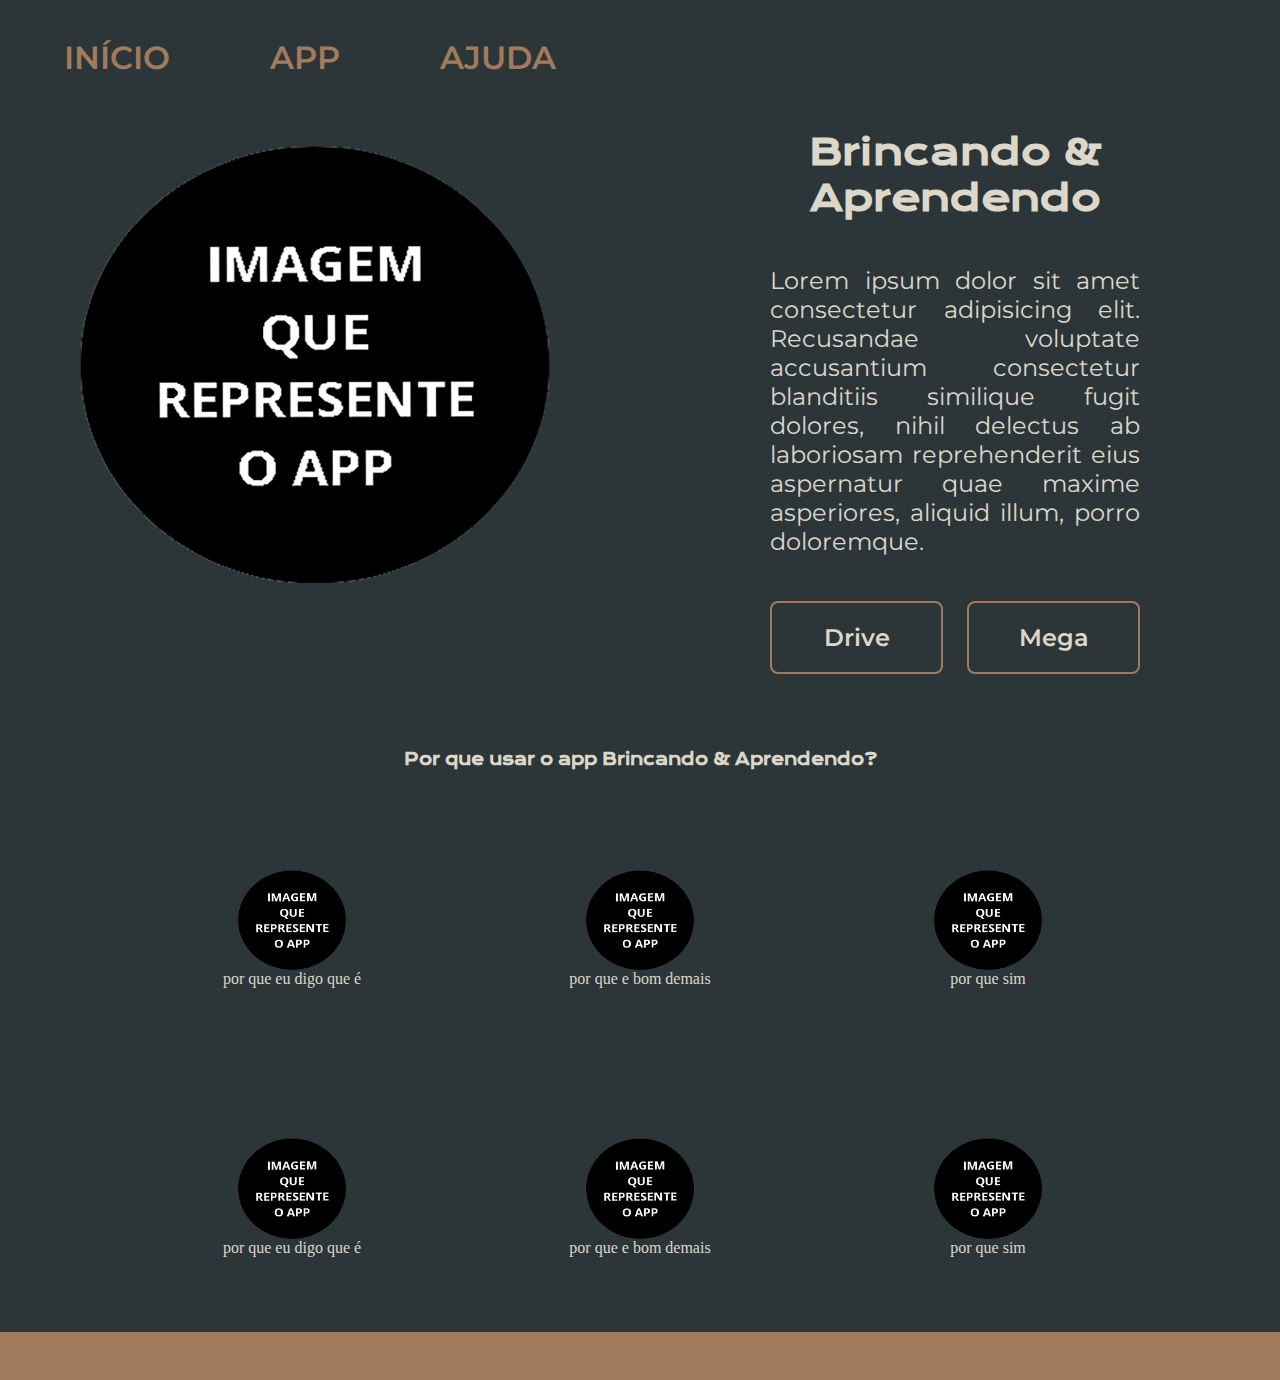
==== index.html @ aa978a37 "adição dos motivos" ====
<!DOCTYPE html>
<html lang="pt-br">

<head>
    <meta charset="UTF-8">
    <meta name="viewport" content="width=device-width, initial-scale=1.0">
    <title>Brincando & Aprendendo</title>
    <link rel="stylesheet" href="./stiles/style.css">
</head>

<body>
    <header class="cabecalho">
        <nav class="cabecalho__menu">
            <a class="cabecalho__menu__link" href="index.html">INÍCIO</a>
            <a class="cabecalho__menu__link" href="app.html">APP</a>
            <a class="cabecalho__menu__link" href="ajuda.html">AJUDA</a>
        </nav>
    </header>
    <main class="apresentacao">
        <section class="apresentacao__conteudo">
            <img class="apresentacao__imagem" src="assets/ImagemApp.png" alt="Imagem do App">
            <div class="div__apresentacao__texto">
                <h1 class="apresentacao__conteudo__titulo">Brincando &<br>Aprendendo</h1>
                <p class="apresentacao__conteudo__texto">Lorem ipsum dolor sit amet consectetur adipisicing elit.
                    Recusandae voluptate accusantium consectetur blanditiis similique fugit dolores, nihil delectus ab
                    laboriosam reprehenderit eius aspernatur quae maxime asperiores, aliquid illum, porro doloremque.
                </p>
                <div class="apresentacao__link">
                    <a class="apresentacao__links" href="">Drive</a>
                    <a class="apresentacao__links" href="">Mega</a>
                </div>
            </div>
        </section>
        <section class="motivos">
            <div class="div__apresentacao__motivos">
                <h2 class="apresentacao__conteudo__subtitulo">Por que usar o app Brincando & Aprendendo?</h2>
                <div class="apresentacao__motivos">
                    <div class="apresentacao__motivos__cards"><img class="motivo__imagem" src="assets/ImagemApp.png"
                            alt="">
                            <div class="apresentacao__motivos__texto">
                                <p>por que eu digo que é</p>
                            </div>
                    </div>
                    <div class="apresentacao__motivos__cards"><img class="motivo__imagem" src="assets/ImagemApp.png"
                            alt="teste 1">
                        <div class="apresentacao__motivos__texto">
                            <p>por que e bom demais</p>
                        </div>
                    </div>
                    <div class="apresentacao__motivos__cards"><img class="motivo__imagem" src="assets/ImagemApp.png"
                            alt="teste 1">
                            <div class="apresentacao__motivos__texto">
                                <p>por que sim</p>
                            </div>
                    </div>
                </div>
            </div>
        </section>
        <section class="motivoss">
            <div class="div__apresentacao__motivos">
                <div class="apresentacao__motivos">
                    <div class="apresentacao__motivos__cards"><img class="motivo__imagem" src="assets/ImagemApp.png"
                            alt="">
                            <div class="apresentacao__motivos__texto">
                                <p>por que eu digo que é</p>
                            </div>
                    </div>
                    <div class="apresentacao__motivos__cards"><img class="motivo__imagem" src="assets/ImagemApp.png"
                            alt="teste 1">
                        <div class="apresentacao__motivos__texto">
                            <p>por que e bom demais</p>
                        </div>
                    </div>
                    <div class="apresentacao__motivos__cards"><img class="motivo__imagem" src="assets/ImagemApp.png"
                            alt="teste 1">
                            <div class="apresentacao__motivos__texto">
                                <p>por que sim</p>
                            </div>
                    </div>
                </div>
            </div>
        </section>
    </main>
    <footer class="rodape">

    </footer>
</body>

</html>
---- stiles/style.css ----
@import url('https://fonts.googleapis.com/css2?family=Krona+One&family=Montserrat:wght@400;600&display=swap');

:root {
    --cor-primaria: #2C3639;
    --cor-secundaria: #DCD7C9;
    --cor-terciaria: #A27B5C;
    --cor-hover: #3F4E4f;

    --fonte-primaria:  'Krona One', sans-serif;
    --fonte-secundaria: 'Montserrat', sans-serif;
}

* {
    margin: 0;
    padding: 0;
}

body {
    box-sizing: border-box;
    background-color: var(--cor-primaria);
    color: var(--cor-secundaria);
}

.cabecalho__menu {
    display: flex;
    gap: 100px;
    padding: 3% 5% 0% 5%;
}

.cabecalho__menu__link {
    font-family: var(--fonte-secundaria);
    font-size: 2rem;
    font-weight: 600;
    color: var(--cor-terciaria);
    text-decoration: none;
}

a:hover {
    background-color: #303c3f;
    transform: scale(1.1);
    transition: all 0.5s;
  } 

.apresentacao {
    display: flex;
    width: 100%;
    align-items: center;
    flex-direction: column;
    justify-content: space-between;    
}

.apresentacao__conteudo {
    display: flex;
    width: 100%;
    flex-direction: row;
    gap: 40px;
    padding: 4% 0% 0% 0%;
}

.apresentacao__imagem {
    width: 470px;
    height: 440px;
    padding: 15px 180px 50px 80px;
}

.div__apresentacao__texto{
    display: flex;
    flex-direction: column;
    justify-content: right;
    align-items: center;
    gap: 45px;
    padding: 0px 140px 0px 0px;
}

.apresentacao__conteudo__titulo {
    font-size: 2.25rem;
    font-family: var(--fonte-primaria);
    text-align: center;
}

.apresentacao__conteudo__subtitulo {
    font-size: 1rem;
    font-family: var(--fonte-primaria);
    text-align: center;
    align-items: center;
}

.apresentacao__conteudo__texto {
    font-size: 1.5rem;
    font-family: var(--fonte-secundaria);
    text-align: justify;
}

.apresentacao__link {
    display: flex;
    width: auto;
    flex-direction: row;
    justify-content: space-between;
    width: 100%;
    gap: 24px;

}

.apresentacao__links {
    display: flex;
    justify-content: center;
    gap: 20px;
    border: 2px solid var(--cor-terciaria);
    width: 50%;
    text-align: center;
    border-radius: 8px;
    font-size: 1.5rem;
    font-weight: 600;
    text-decoration: none;
    padding: 20px 0;
    color: var(--cor-secundaria);
    font-family: var(--fonte-secundaria);
}
.motivos {
    display: flex;
    justify-content: center;
    padding: 75px 0px 0px 0px;
    align-items: center;
}
.motivoss {
    display: flex;
    justify-content: center;
    padding: 50px 0px 75px 0px;
    align-items: center;
}

.div__apresentacao__motivos {
    display: flex;
    flex-direction: column;
    justify-content: center;
    align-items: center;
    width: 80%;
}

.apresentacao__motivos {
    display: flex;
    flex-direction: row;
    padding: 100px 0px 0px 0px;
    gap: 20px;
    align-items: center;
    justify-content: space-between;
    width: 100%;
}

.motivo__imagem {
    width: 33%;
}

.apresentacao__motivos__cards {
    align-items: center;
    justify-content: center;
    display: flex;
    flex-direction: column;
    width: 33%;
}





.rodape {
    padding: 24px;
    color: var(--cor-primaria);
    background-color: var(--cor-terciaria);
    text-align: center;
    font-family: var(--fonte-secundaria);
    font-size: 1.5rem;
}

@media (max-width: 1200px) {
    .apresentacao__conteudo {
        flex-direction: column;
    }
}
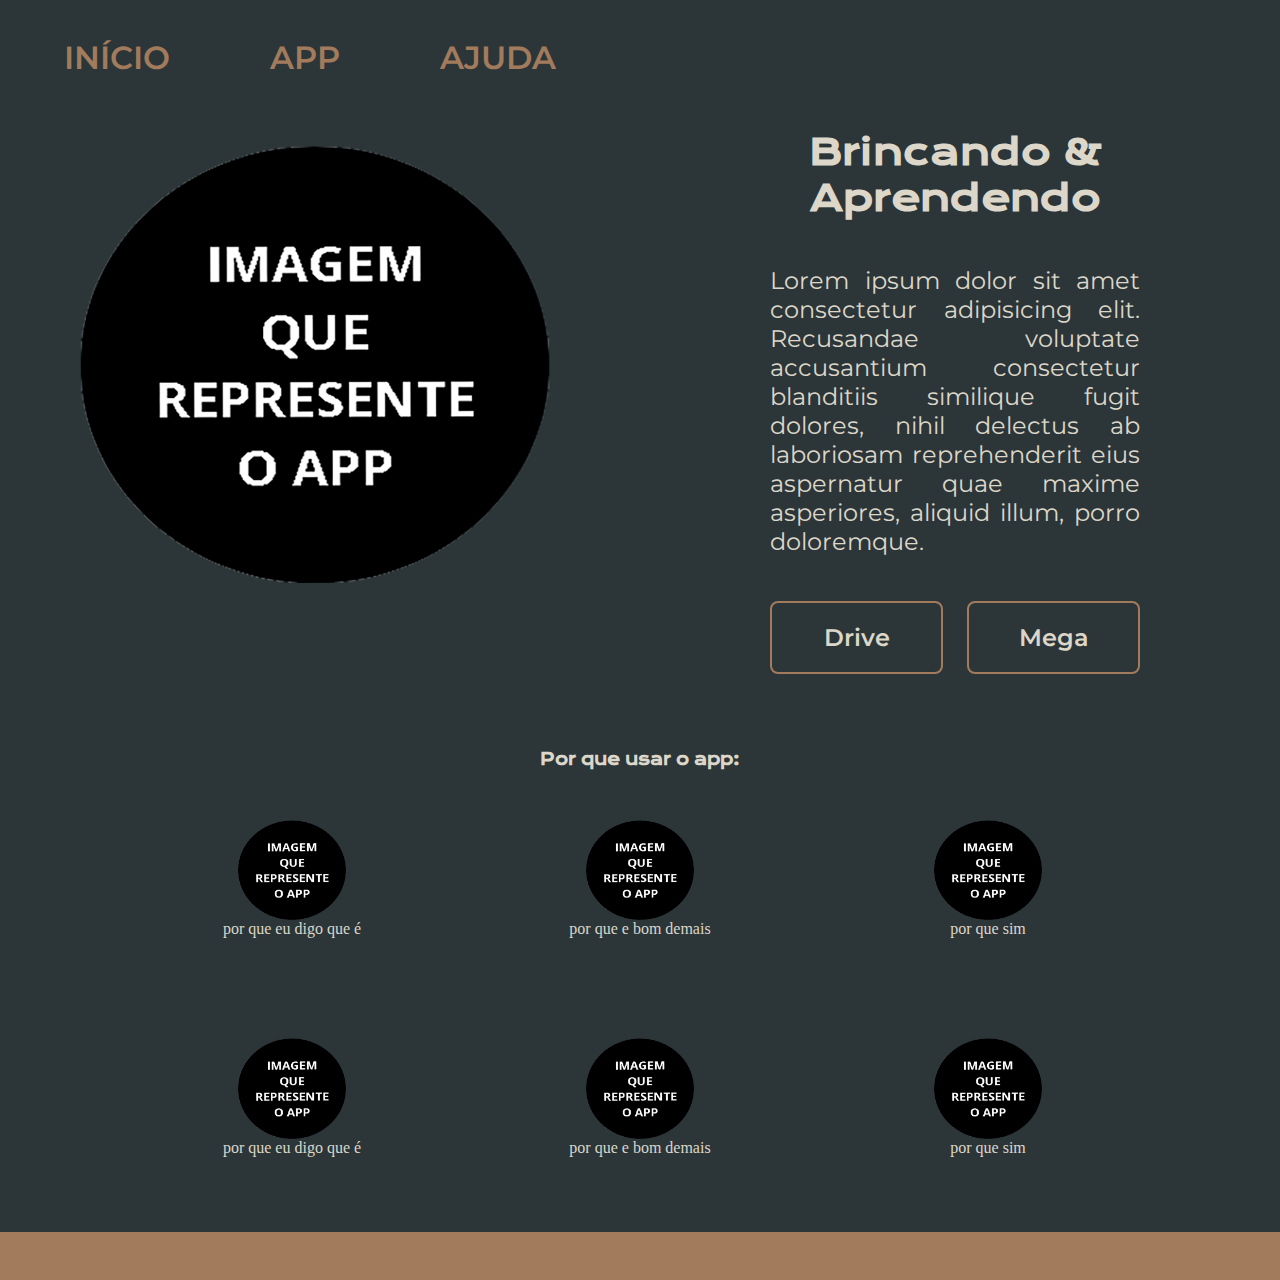
==== commit 7f6497f6: "diminui o padding dos motivos" ====
--- a/index.html
+++ b/index.html
@@ -33,7 +33,7 @@
         </section>
         <section class="motivos">
             <div class="div__apresentacao__motivos">
-                <h2 class="apresentacao__conteudo__subtitulo">Por que usar o app Brincando & Aprendendo?</h2>
+                <h2 class="apresentacao__conteudo__subtitulo">Por que usar o app:</h2>
                 <div class="apresentacao__motivos">
                     <div class="apresentacao__motivos__cards"><img class="motivo__imagem" src="assets/ImagemApp.png"
                             alt="">
--- a/stiles/style.css
+++ b/stiles/style.css
@@ -140,7 +140,7 @@
 .apresentacao__motivos {
     display: flex;
     flex-direction: row;
-    padding: 100px 0px 0px 0px;
+    padding: 50px 0px 0px 0px;
     gap: 20px;
     align-items: center;
     justify-content: space-between;
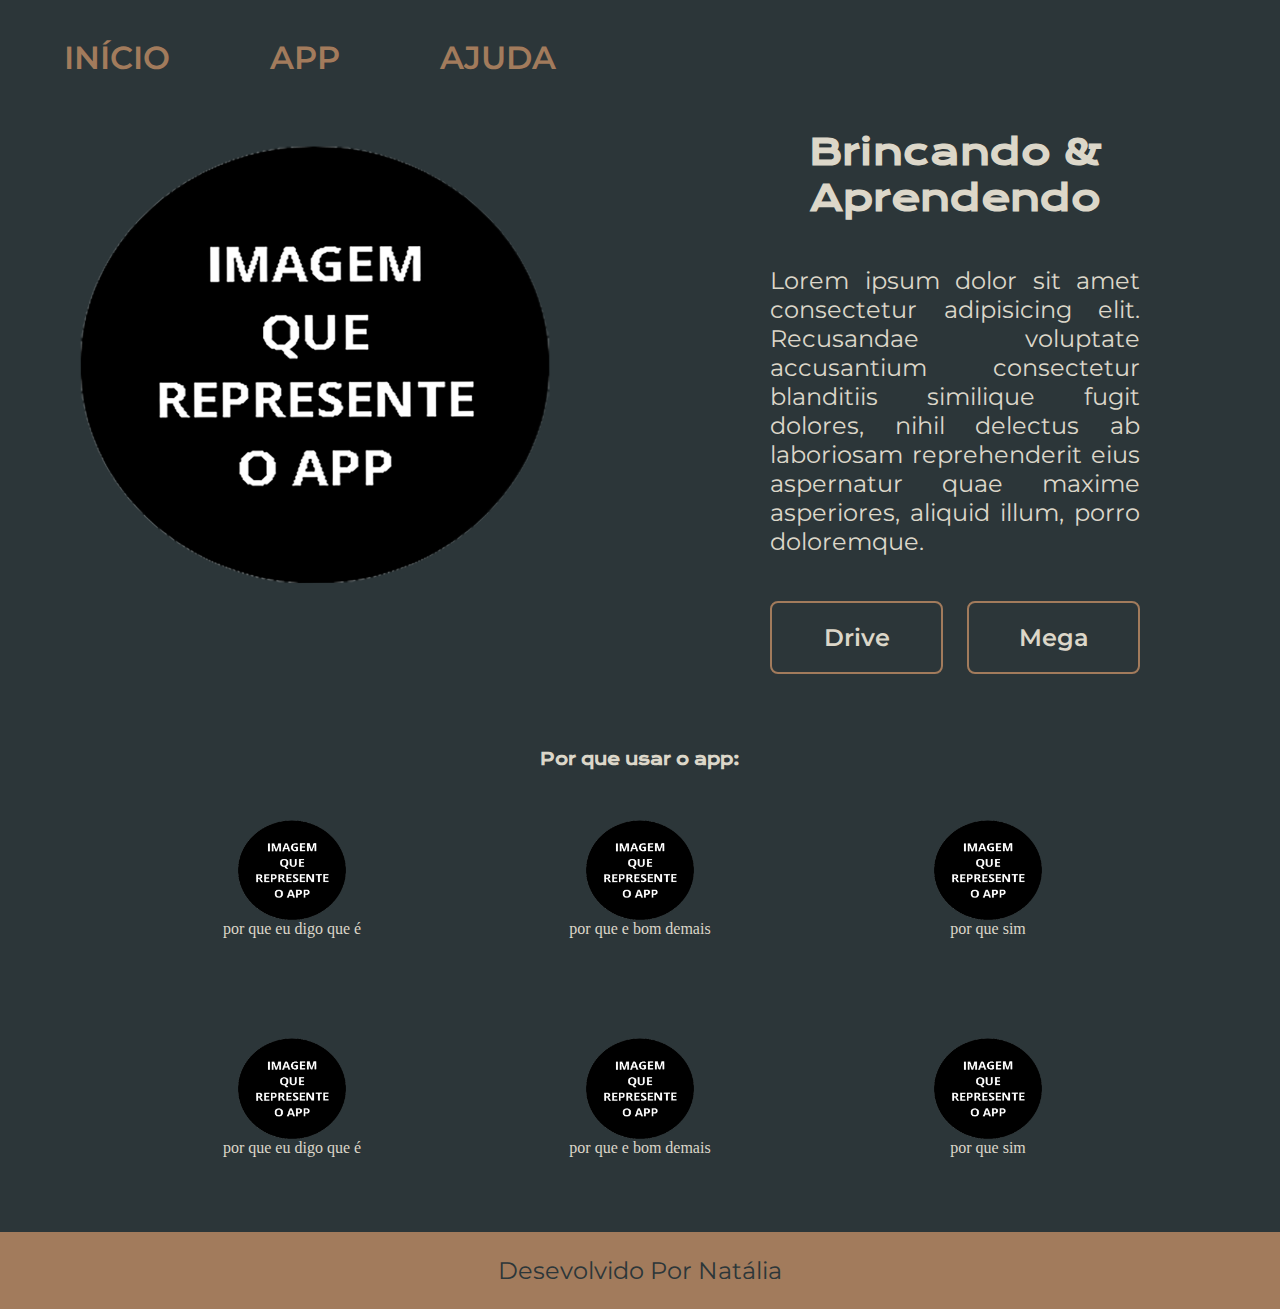
==== commit b2dbad38: "adição do rodapé" ====
--- a/index.html
+++ b/index.html
@@ -82,7 +82,7 @@
         </section>
     </main>
     <footer class="rodape">
-
+        <p>Desevolvido Por Natália</p>
     </footer>
 </body>
 
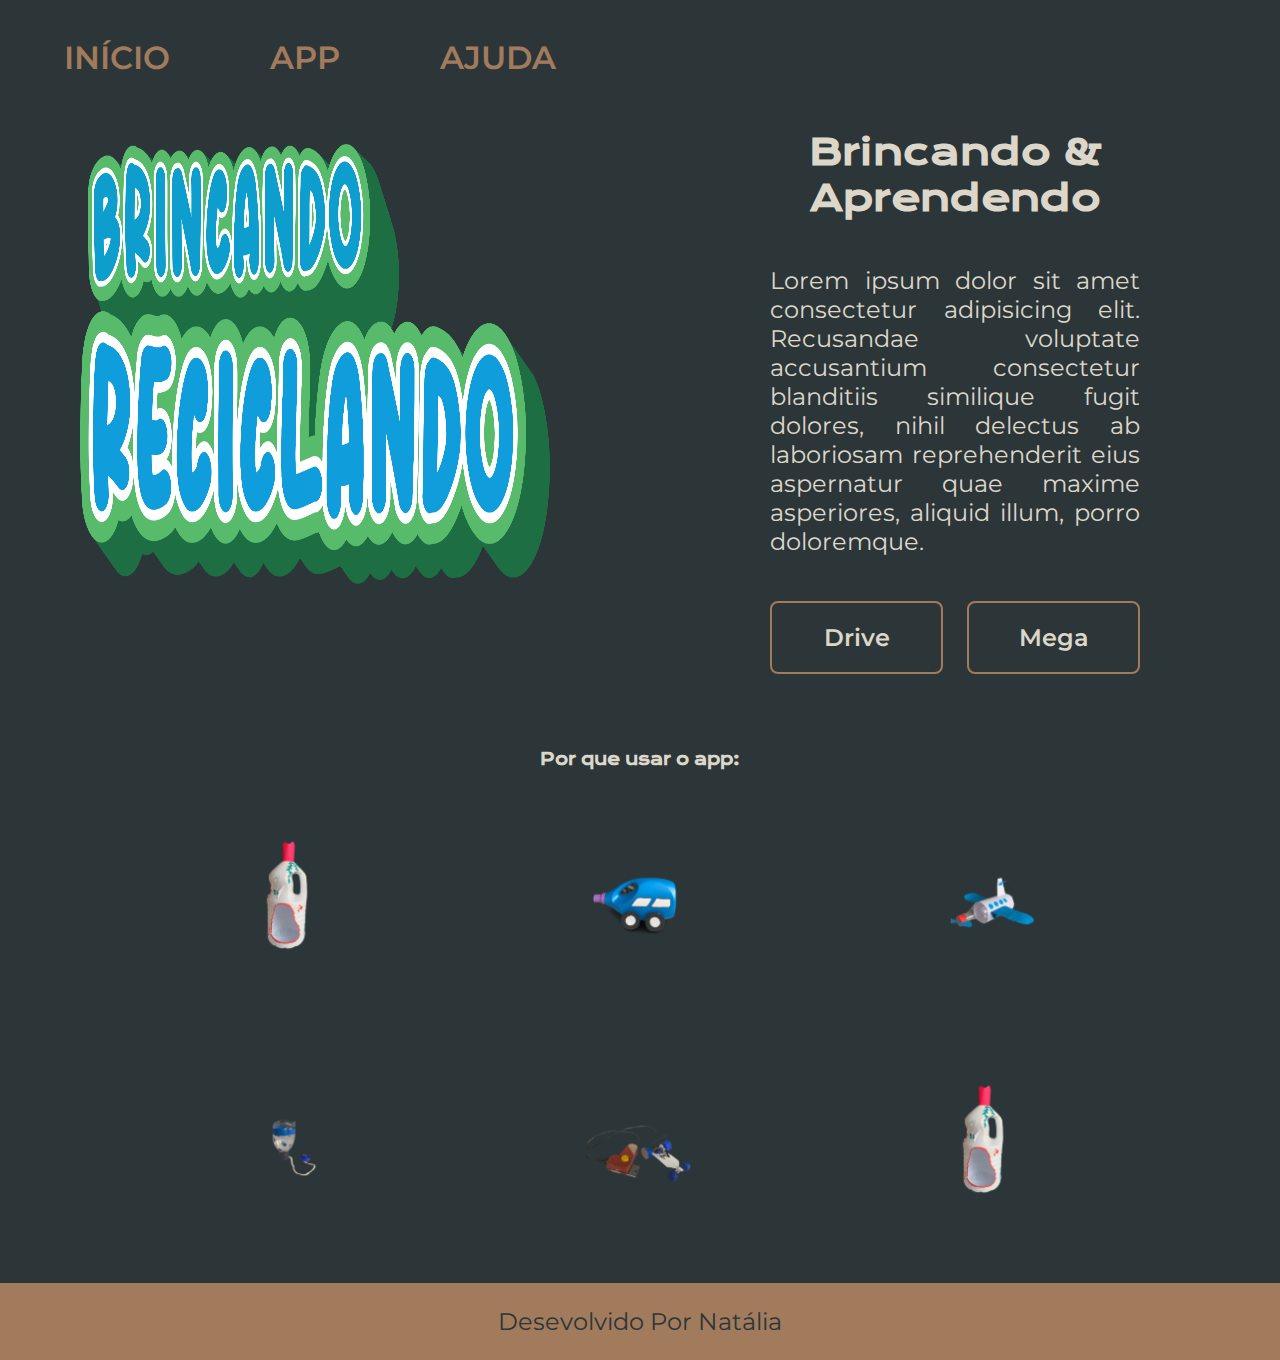
==== commit bdc293b1: "add imagens e texto" ====
--- a/index.html
+++ b/index.html
@@ -18,7 +18,7 @@
     </header>
     <main class="apresentacao">
         <section class="apresentacao__conteudo">
-            <img class="apresentacao__imagem" src="assets/ImagemApp.png" alt="Imagem do App">
+            <img class="apresentacao__imagem" src="assets/BR.png" alt="Imagem do App">
             <div class="div__apresentacao__texto">
                 <h1 class="apresentacao__conteudo__titulo">Brincando &<br>Aprendendo</h1>
                 <p class="apresentacao__conteudo__texto">Lorem ipsum dolor sit amet consectetur adipisicing elit.
@@ -26,7 +26,7 @@
                     laboriosam reprehenderit eius aspernatur quae maxime asperiores, aliquid illum, porro doloremque.
                 </p>
                 <div class="apresentacao__link">
-                    <a class="apresentacao__links" href="">Drive</a>
+                    <a class="apresentacao__links" href="https://drive.google.com/file/d/1P7ikydOwvkAnig82V4Z3j9HVvEXmP9Px/view?usp=drive_link">Drive</a>
                     <a class="apresentacao__links" href="">Mega</a>
                 </div>
             </div>
@@ -35,22 +35,22 @@
             <div class="div__apresentacao__motivos">
                 <h2 class="apresentacao__conteudo__subtitulo">Por que usar o app:</h2>
                 <div class="apresentacao__motivos">
-                    <div class="apresentacao__motivos__cards"><img class="motivo__imagem" src="assets/ImagemApp.png"
+                    <div class="apresentacao__motivos__cards"><img class="motivo__imagem" src="assets/imagem1.png"
                             alt="">
                             <div class="apresentacao__motivos__texto">
-                                <p>por que eu digo que é</p>
+                                <p></p>
                             </div>
                     </div>
-                    <div class="apresentacao__motivos__cards"><img class="motivo__imagem" src="assets/ImagemApp.png"
+                    <div class="apresentacao__motivos__cards"><img class="motivo__imagem" src="assets/imagem2.png"
                             alt="teste 1">
                         <div class="apresentacao__motivos__texto">
-                            <p>por que e bom demais</p>
+                            <p></p>
                         </div>
                     </div>
-                    <div class="apresentacao__motivos__cards"><img class="motivo__imagem" src="assets/ImagemApp.png"
+                    <div class="apresentacao__motivos__cards"><img class="motivo__imagem" src="assets/imagem3.png"
                             alt="teste 1">
                             <div class="apresentacao__motivos__texto">
-                                <p>por que sim</p>
+                                <p></p>
                             </div>
                     </div>
                 </div>
@@ -59,22 +59,22 @@
         <section class="motivoss">
             <div class="div__apresentacao__motivos">
                 <div class="apresentacao__motivos">
-                    <div class="apresentacao__motivos__cards"><img class="motivo__imagem" src="assets/ImagemApp.png"
+                    <div class="apresentacao__motivos__cards"><img class="motivo__imagem" src="assets/imagem4.png"
                             alt="">
                             <div class="apresentacao__motivos__texto">
-                                <p>por que eu digo que é</p>
+                                <p></p>
                             </div>
                     </div>
-                    <div class="apresentacao__motivos__cards"><img class="motivo__imagem" src="assets/ImagemApp.png"
+                    <div class="apresentacao__motivos__cards"><img class="motivo__imagem" src="assets/imagem5.png"
                             alt="teste 1">
                         <div class="apresentacao__motivos__texto">
-                            <p>por que e bom demais</p>
+                            <p></p>
                         </div>
                     </div>
-                    <div class="apresentacao__motivos__cards"><img class="motivo__imagem" src="assets/ImagemApp.png"
+                    <div class="apresentacao__motivos__cards"><img class="motivo__imagem" src="assets/imagem1.png"
                             alt="teste 1">
                             <div class="apresentacao__motivos__texto">
-                                <p>por que sim</p>
+                                <p></p>
                             </div>
                     </div>
                 </div>
--- a/stiles/style.css
+++ b/stiles/style.css
@@ -158,11 +158,6 @@
     flex-direction: column;
     width: 33%;
 }
-
-
-
-
-
 .rodape {
     padding: 24px;
     color: var(--cor-primaria);
@@ -173,7 +168,5 @@
 }
 
 @media (max-width: 1200px) {
-    .apresentacao__conteudo {
-        flex-direction: column;
-    }
+   
 }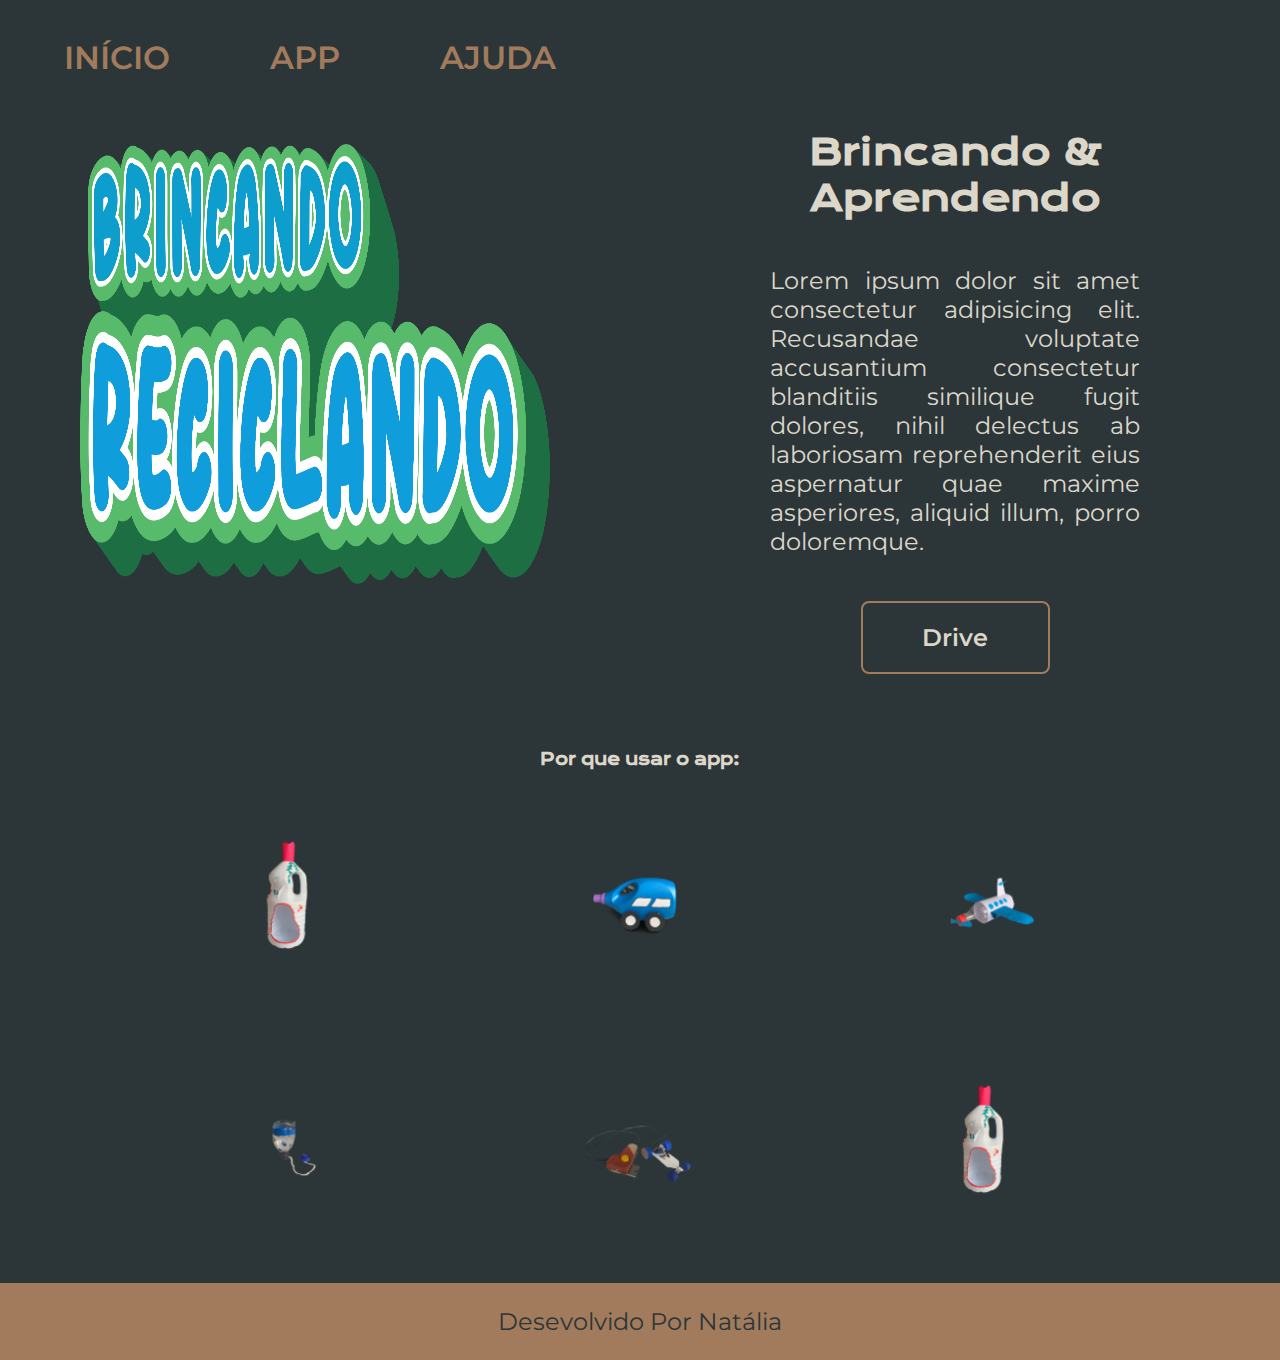
==== commit d90bed61: "centralizando link" ====
--- a/index.html
+++ b/index.html
@@ -27,7 +27,7 @@
                 </p>
                 <div class="apresentacao__link">
                     <a class="apresentacao__links" href="https://drive.google.com/file/d/1P7ikydOwvkAnig82V4Z3j9HVvEXmP9Px/view?usp=drive_link">Drive</a>
-                    <a class="apresentacao__links" href="">Mega</a>
+
                 </div>
             </div>
         </section>
--- a/stiles/style.css
+++ b/stiles/style.css
@@ -98,7 +98,7 @@
     justify-content: space-between;
     width: 100%;
     gap: 24px;
-
+    justify-content: center;
 }
 
 .apresentacao__links {
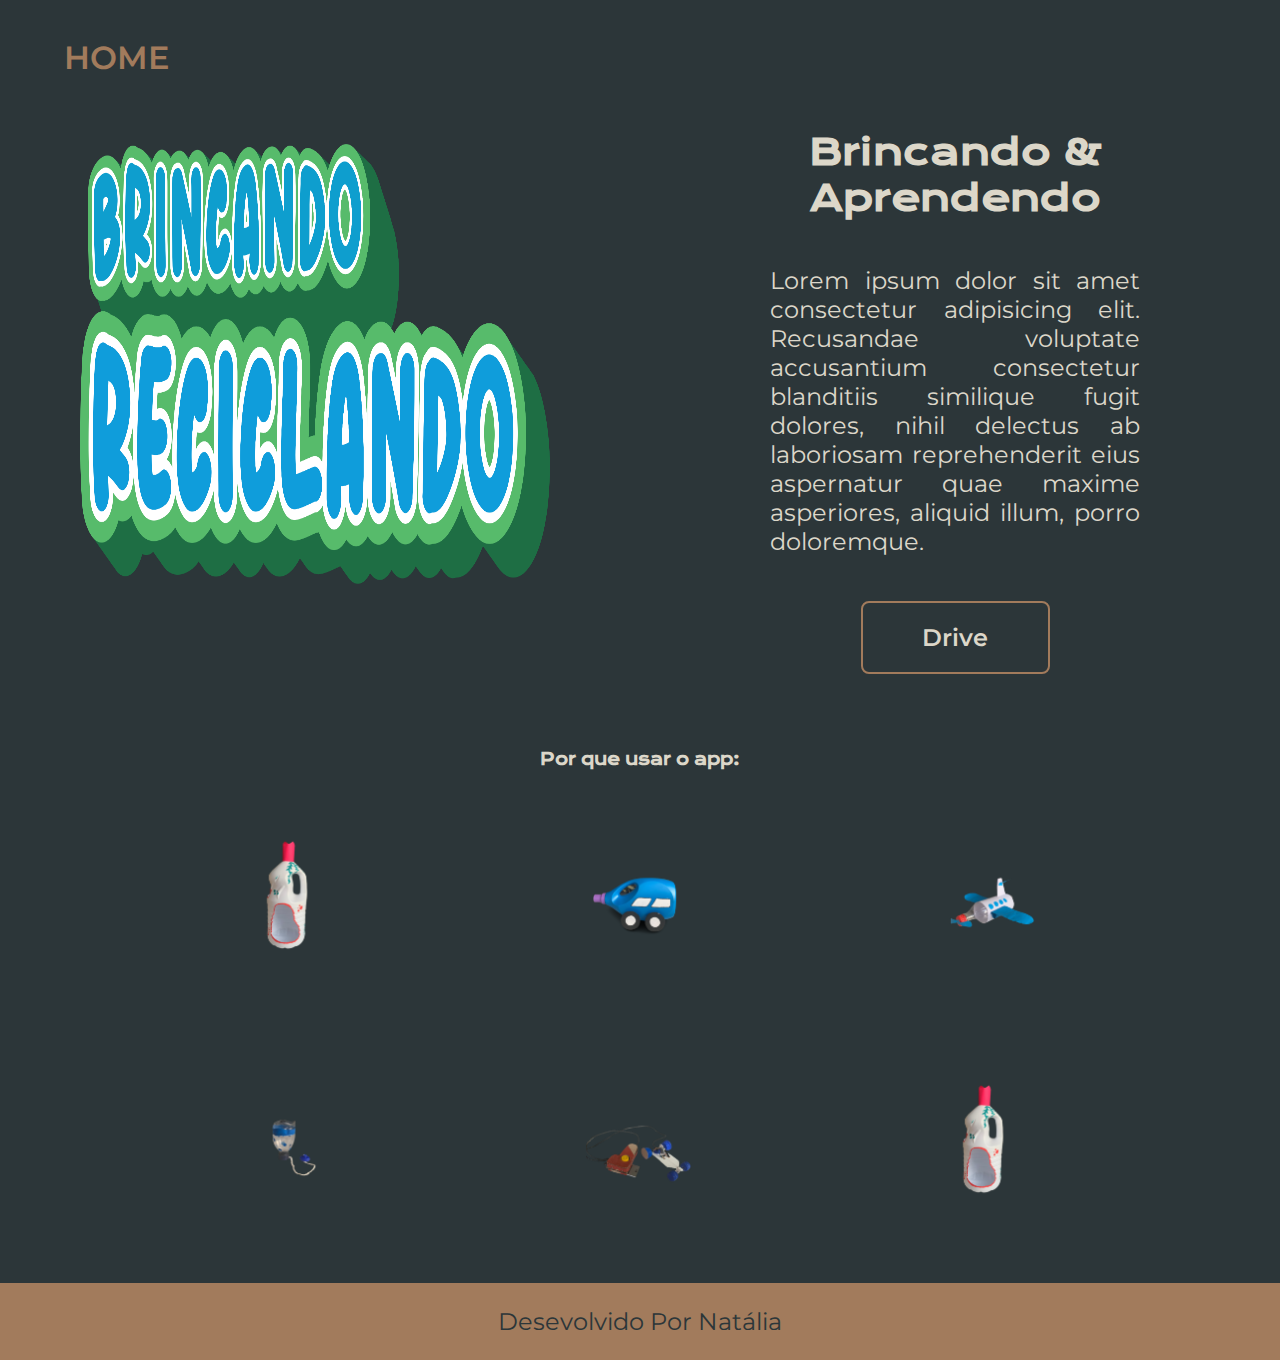
==== commit 8c218f1f: "APAGANDO COISAS DESNECESSARIOS DO CABEÇALJO" ====
--- a/index.html
+++ b/index.html
@@ -11,9 +11,7 @@
 <body>
     <header class="cabecalho">
         <nav class="cabecalho__menu">
-            <a class="cabecalho__menu__link" href="index.html">INÍCIO</a>
-            <a class="cabecalho__menu__link" href="app.html">APP</a>
-            <a class="cabecalho__menu__link" href="ajuda.html">AJUDA</a>
+            <a class="cabecalho__menu__link" href="index.html">HOME</a>
         </nav>
     </header>
     <main class="apresentacao">
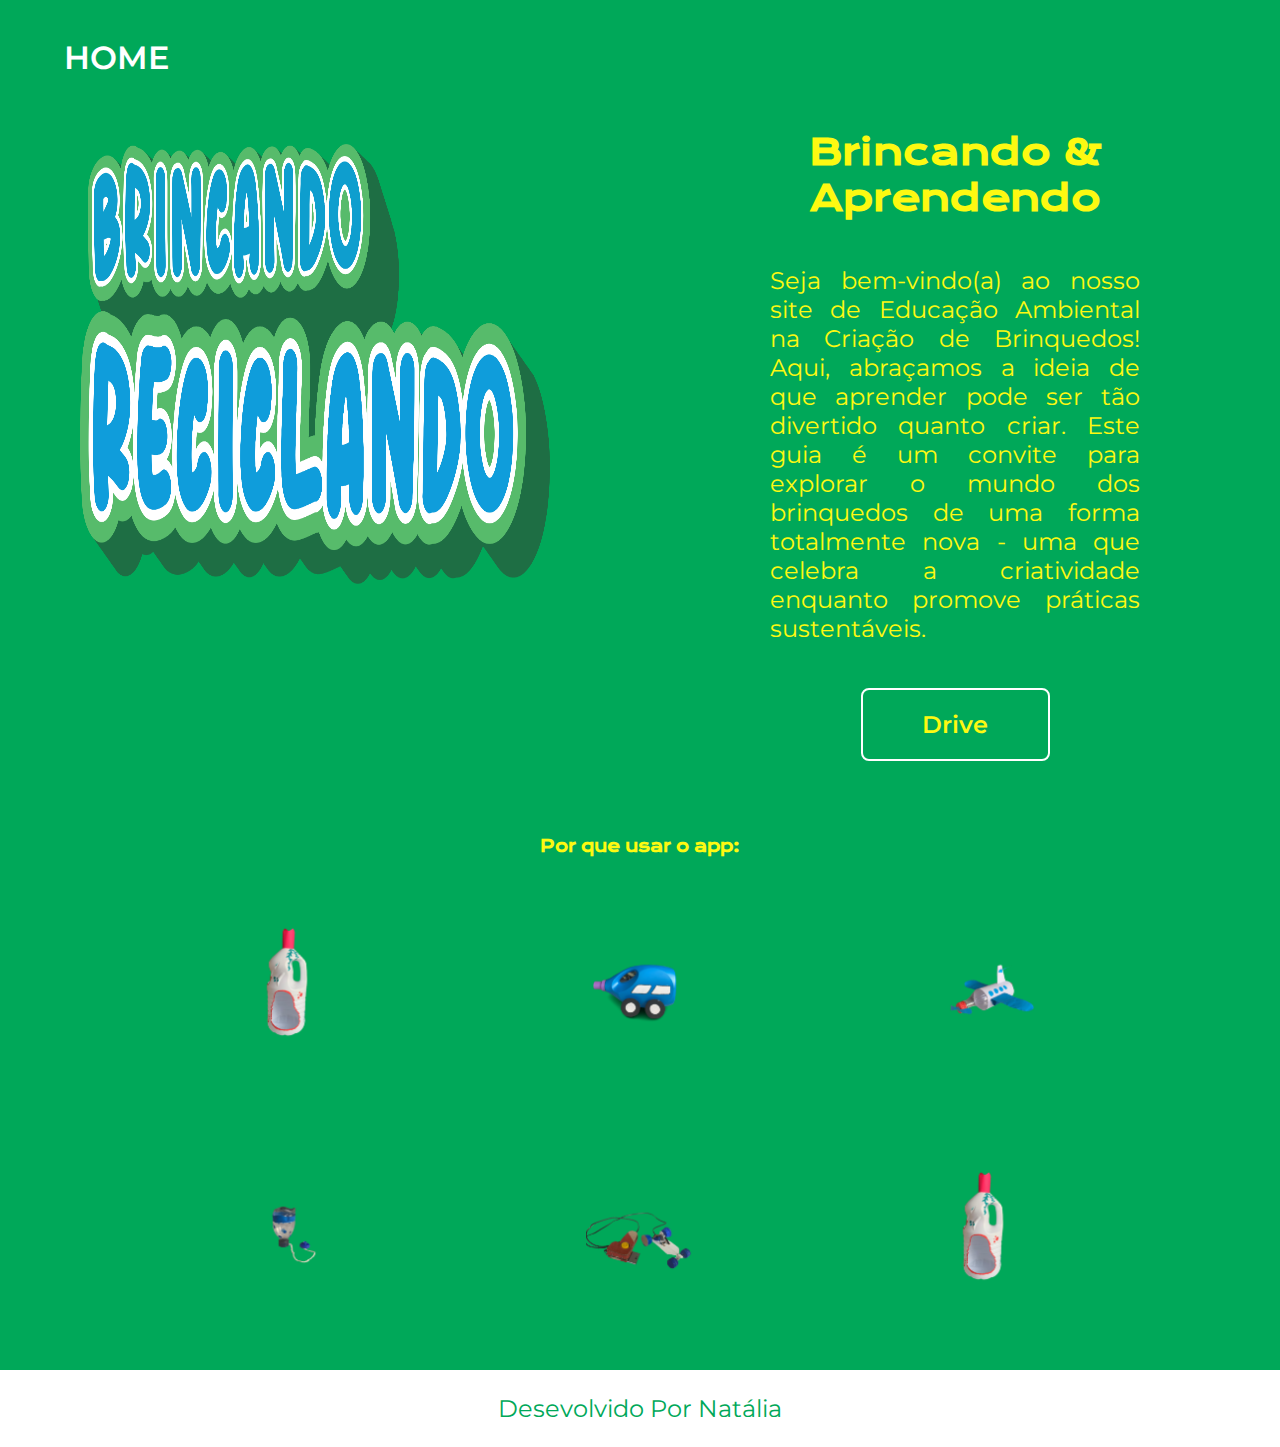
==== commit 9736c094: "alterando cores" ====
--- a/index.html
+++ b/index.html
@@ -19,9 +19,12 @@
             <img class="apresentacao__imagem" src="assets/BR.png" alt="Imagem do App">
             <div class="div__apresentacao__texto">
                 <h1 class="apresentacao__conteudo__titulo">Brincando &<br>Aprendendo</h1>
-                <p class="apresentacao__conteudo__texto">Lorem ipsum dolor sit amet consectetur adipisicing elit.
-                    Recusandae voluptate accusantium consectetur blanditiis similique fugit dolores, nihil delectus ab
-                    laboriosam reprehenderit eius aspernatur quae maxime asperiores, aliquid illum, porro doloremque.
+                <p class="apresentacao__conteudo__texto">Seja bem-vindo(a) ao nosso site de Educação Ambiental na Criação de Brinquedos! 
+                    Aqui, abraçamos a ideia de que aprender pode ser tão 
+                    divertido quanto criar. Este guia é um convite para 
+                    explorar o mundo dos brinquedos de uma forma
+                     totalmente nova - uma que celebra a criatividade 
+                    enquanto promove práticas sustentáveis.
                 </p>
                 <div class="apresentacao__link">
                     <a class="apresentacao__links" href="https://drive.google.com/file/d/1P7ikydOwvkAnig82V4Z3j9HVvEXmP9Px/view?usp=drive_link">Drive</a>
--- a/stiles/style.css
+++ b/stiles/style.css
@@ -1,9 +1,9 @@
 @import url('https://fonts.googleapis.com/css2?family=Krona+One&family=Montserrat:wght@400;600&display=swap');
 
 :root {
-    --cor-primaria: #2C3639;
-    --cor-secundaria: #DCD7C9;
-    --cor-terciaria: #A27B5C;
+    --cor-primaria: #00a859;
+    --cor-secundaria: #fdf911;
+    --cor-terciaria: #ffffff;
     --cor-hover: #3F4E4f;
 
     --fonte-primaria:  'Krona One', sans-serif;
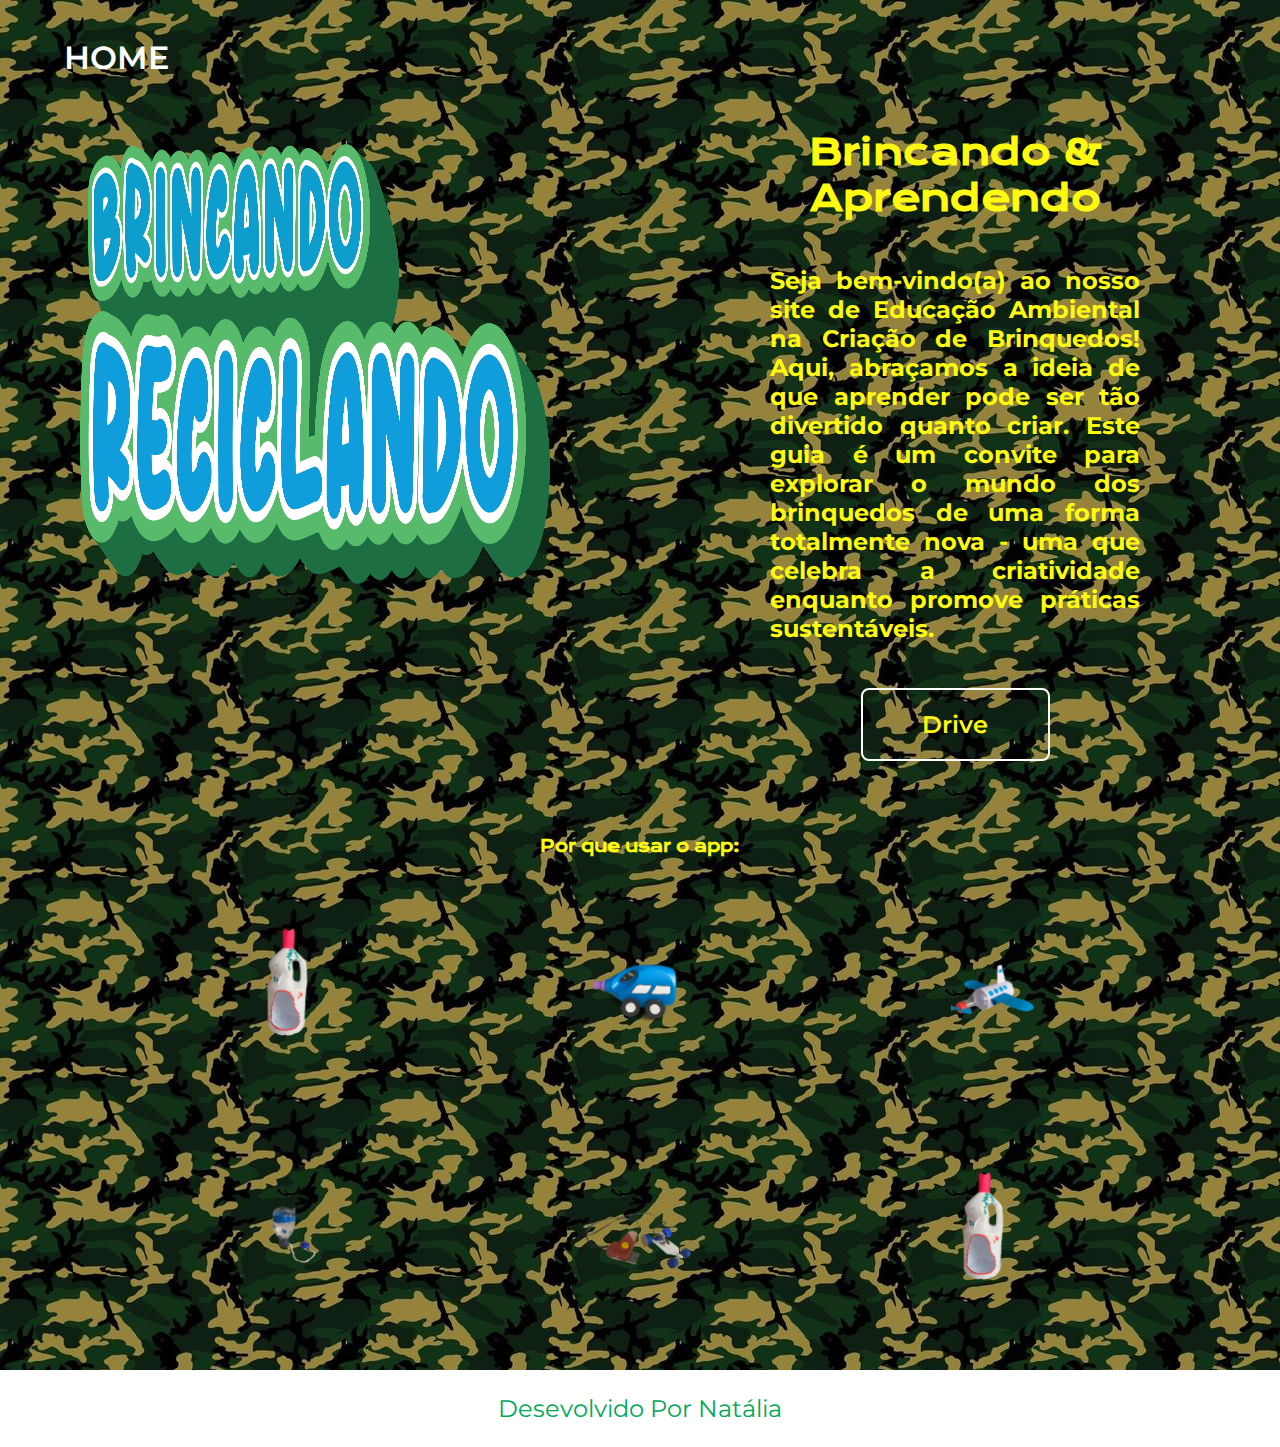
==== commit 5e26062c: "favicon" ====
--- a/index.html
+++ b/index.html
@@ -6,6 +6,10 @@
     <meta name="viewport" content="width=device-width, initial-scale=1.0">
     <title>Brincando & Aprendendo</title>
     <link rel="stylesheet" href="./stiles/style.css">
+    <link rel="apple-touch-icon" sizes="180x180" href="assets/apple-touch-icon.png">
+    <link rel="icon" type="image/png" sizes="32x32" href="assets/favicon-32x32.png">
+    <link rel="icon" type="image/png" sizes="16x16" href="assets/favicon-16x16.png">
+    <link rel="manifest" href="assets/site.webmanifest">
 </head>
 
 <body>
@@ -19,15 +23,17 @@
             <img class="apresentacao__imagem" src="assets/BR.png" alt="Imagem do App">
             <div class="div__apresentacao__texto">
                 <h1 class="apresentacao__conteudo__titulo">Brincando &<br>Aprendendo</h1>
-                <p class="apresentacao__conteudo__texto">Seja bem-vindo(a) ao nosso site de Educação Ambiental na Criação de Brinquedos! 
-                    Aqui, abraçamos a ideia de que aprender pode ser tão 
-                    divertido quanto criar. Este guia é um convite para 
-                    explorar o mundo dos brinquedos de uma forma
-                     totalmente nova - uma que celebra a criatividade 
-                    enquanto promove práticas sustentáveis.
+                <p class="apresentacao__conteudo__texto"><strong>Seja bem-vindo(a) ao nosso site de Educação Ambiental
+                        na Criação de Brinquedos!
+                        Aqui, abraçamos a ideia de que aprender pode ser tão
+                        divertido quanto criar. Este guia é um convite para
+                        explorar o mundo dos brinquedos de uma forma
+                        totalmente nova - uma que celebra a criatividade
+                        enquanto promove práticas sustentáveis. </strong>
                 </p>
                 <div class="apresentacao__link">
-                    <a class="apresentacao__links" href="https://drive.google.com/file/d/1P7ikydOwvkAnig82V4Z3j9HVvEXmP9Px/view?usp=drive_link">Drive</a>
+                    <a class="apresentacao__links"
+                        href="https://drive.google.com/file/d/1P7ikydOwvkAnig82V4Z3j9HVvEXmP9Px/view?usp=drive_link">Drive</a>
 
                 </div>
             </div>
@@ -38,9 +44,9 @@
                 <div class="apresentacao__motivos">
                     <div class="apresentacao__motivos__cards"><img class="motivo__imagem" src="assets/imagem1.png"
                             alt="">
-                            <div class="apresentacao__motivos__texto">
-                                <p></p>
-                            </div>
+                        <div class="apresentacao__motivos__texto">
+                            <p></p>
+                        </div>
                     </div>
                     <div class="apresentacao__motivos__cards"><img class="motivo__imagem" src="assets/imagem2.png"
                             alt="teste 1">
@@ -50,9 +56,9 @@
                     </div>
                     <div class="apresentacao__motivos__cards"><img class="motivo__imagem" src="assets/imagem3.png"
                             alt="teste 1">
-                            <div class="apresentacao__motivos__texto">
-                                <p></p>
-                            </div>
+                        <div class="apresentacao__motivos__texto">
+                            <p></p>
+                        </div>
                     </div>
                 </div>
             </div>
@@ -62,9 +68,9 @@
                 <div class="apresentacao__motivos">
                     <div class="apresentacao__motivos__cards"><img class="motivo__imagem" src="assets/imagem4.png"
                             alt="">
-                            <div class="apresentacao__motivos__texto">
-                                <p></p>
-                            </div>
+                        <div class="apresentacao__motivos__texto">
+                            <p></p>
+                        </div>
                     </div>
                     <div class="apresentacao__motivos__cards"><img class="motivo__imagem" src="assets/imagem5.png"
                             alt="teste 1">
@@ -74,9 +80,9 @@
                     </div>
                     <div class="apresentacao__motivos__cards"><img class="motivo__imagem" src="assets/imagem1.png"
                             alt="teste 1">
-                            <div class="apresentacao__motivos__texto">
-                                <p></p>
-                            </div>
+                        <div class="apresentacao__motivos__texto">
+                            <p></p>
+                        </div>
                     </div>
                 </div>
             </div>
--- a/stiles/style.css
+++ b/stiles/style.css
@@ -18,6 +18,7 @@
 body {
     box-sizing: border-box;
     background-color: var(--cor-primaria);
+    background-image: url("/assets/fundo.jpg");
     color: var(--cor-secundaria);
 }
 
